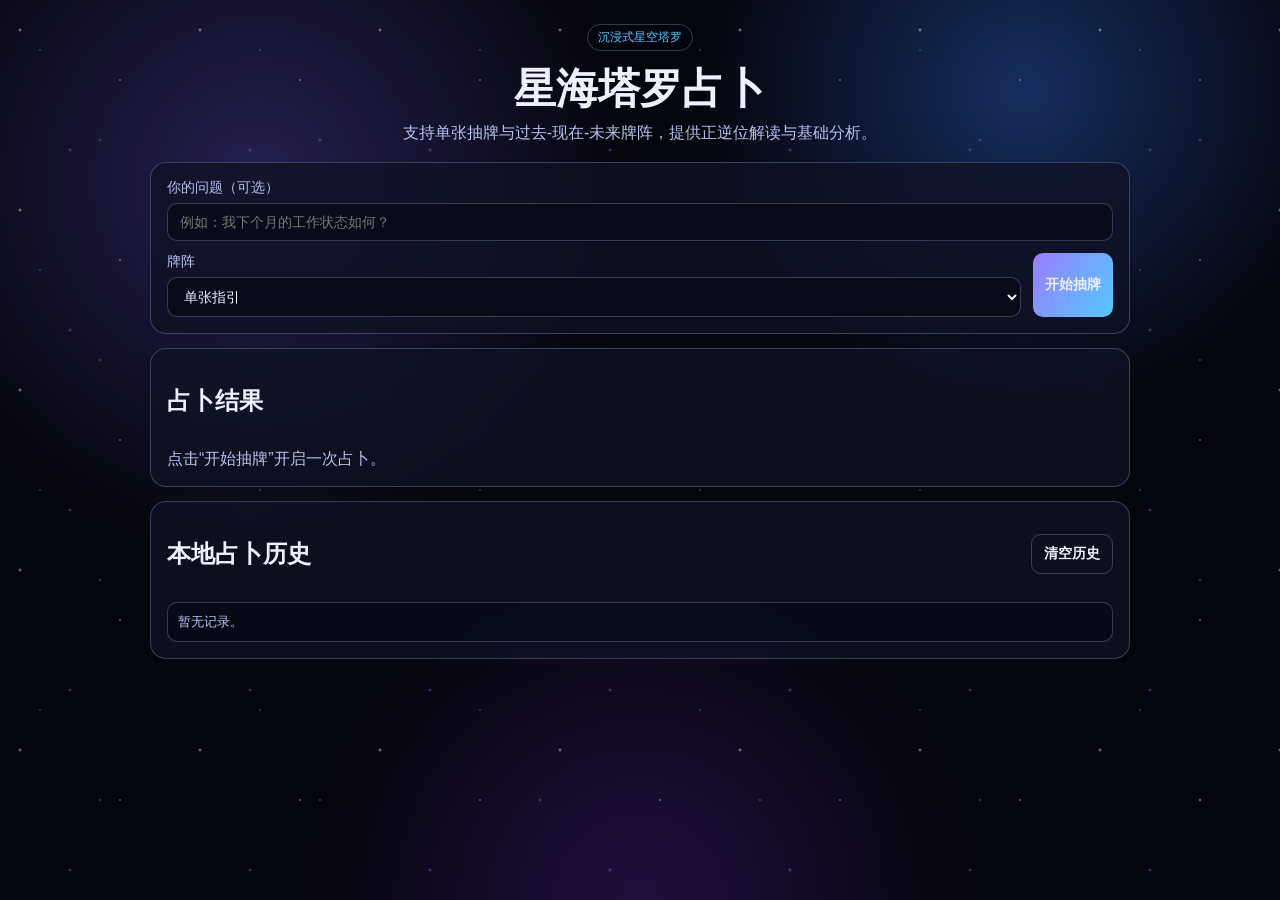
==== index.html @ a379fb2b "feat: implement pure frontend tarot divination web app Agent-Logs-Url: https://github.com/xingherume" ====
<!doctype html>
<html lang="zh-CN">
<head>
  <meta charset="UTF-8" />
  <meta name="viewport" content="width=device-width, initial-scale=1.0" />
  <title>星海塔罗 · 在线占卜</title>
  <link rel="stylesheet" href="./styles.css" />
</head>
<body>
  <div class="stars stars-a" aria-hidden="true"></div>
  <div class="stars stars-b" aria-hidden="true"></div>
  <main class="container">
    <header class="hero">
      <p class="tag">沉浸式星空塔罗</p>
      <h1>星海塔罗占卜</h1>
      <p class="subtitle">支持单张抽牌与过去-现在-未来牌阵，提供正逆位解读与基础分析。</p>
    </header>

    <section class="panel controls" aria-label="抽牌设置">
      <label>
        你的问题（可选）
        <input id="questionInput" type="text" maxlength="80" placeholder="例如：我下个月的工作状态如何？" />
      </label>
      <div class="control-row">
        <label>
          牌阵
          <select id="spreadSelect">
            <option value="single">单张指引</option>
            <option value="ppf">过去 · 现在 · 未来</option>
          </select>
        </label>
        <button id="drawBtn" type="button">开始抽牌</button>
      </div>
    </section>

    <section class="panel" aria-live="polite">
      <h2>占卜结果</h2>
      <div id="resultCards" class="cards"></div>
      <p id="analysisText" class="analysis">点击“开始抽牌”开启一次占卜。</p>
    </section>

    <section class="panel" aria-label="历史记录">
      <div class="history-head">
        <h2>本地占卜历史</h2>
        <button id="clearHistoryBtn" class="ghost" type="button">清空历史</button>
      </div>
      <ul id="historyList" class="history-list"></ul>
    </section>
  </main>
  <script src="./script.js"></script>
</body>
</html>
---- styles.css ----
:root {
  color-scheme: dark;
  --bg: #05050d;
  --panel: rgba(16, 18, 37, 0.78);
  --line: rgba(188, 199, 255, 0.26);
  --text: #edf0ff;
  --subtext: #b8c1ea;
  --accent: #9a7dff;
  --accent-2: #53c9ff;
}

* { box-sizing: border-box; }

body {
  margin: 0;
  font-family: "Noto Sans SC", "PingFang SC", "Microsoft YaHei", sans-serif;
  color: var(--text);
  min-height: 100vh;
  background:
    radial-gradient(circle at 20% 20%, #251f4f 0%, transparent 30%),
    radial-gradient(circle at 80% 10%, #152d5d 0%, transparent 25%),
    radial-gradient(circle at 50% 100%, #1f0f3d 0%, transparent 30%),
    var(--bg);
  overflow-x: hidden;
}

.stars {
  position: fixed;
  inset: 0;
  pointer-events: none;
  background-repeat: repeat;
  animation: twinkle 8s linear infinite;
}

.stars-a {
  background-image: radial-gradient(2px 2px at 20px 30px, rgba(255,255,255,.6), transparent),
                    radial-gradient(1.5px 1.5px at 120px 80px, rgba(255,255,255,.5), transparent),
                    radial-gradient(1.8px 1.8px at 70px 150px, rgba(154,125,255,.6), transparent);
  background-size: 180px 180px;
}

.stars-b {
  opacity: 0.6;
  animation-duration: 12s;
  background-image: radial-gradient(1.5px 1.5px at 40px 50px, rgba(83,201,255,.7), transparent),
                    radial-gradient(2px 2px at 100px 140px, rgba(255,255,255,.4), transparent);
  background-size: 220px 220px;
}

@keyframes twinkle {
  0%, 100% { transform: translateY(0); opacity: 0.7; }
  50% { transform: translateY(-12px); opacity: 1; }
}

.container {
  width: min(980px, 92vw);
  margin: 0 auto;
  padding: 24px 0 36px;
  position: relative;
  z-index: 1;
}

.hero {
  text-align: center;
  margin-bottom: 18px;
}

.tag {
  display: inline-block;
  margin: 0;
  padding: 4px 10px;
  border: 1px solid var(--line);
  border-radius: 999px;
  color: var(--accent-2);
  font-size: 12px;
}

h1 {
  margin: 10px 0 6px;
  font-size: clamp(28px, 5vw, 42px);
}

.subtitle {
  margin: 0;
  color: var(--subtext);
}

.panel {
  background: var(--panel);
  border: 1px solid var(--line);
  border-radius: 16px;
  padding: 16px;
  backdrop-filter: blur(8px);
  margin-top: 14px;
}

.controls label {
  display: grid;
  gap: 6px;
  color: var(--subtext);
  font-size: 14px;
}

input, select, button {
  border-radius: 10px;
  border: 1px solid var(--line);
  background: rgba(10, 12, 26, 0.9);
  color: var(--text);
  padding: 10px 12px;
  font-size: 14px;
}

.control-row {
  display: grid;
  grid-template-columns: 1fr auto;
  gap: 12px;
  margin-top: 12px;
}

button {
  cursor: pointer;
  background: linear-gradient(120deg, var(--accent), var(--accent-2));
  border: none;
  font-weight: 600;
}

button.ghost {
  background: transparent;
  border: 1px solid var(--line);
}

.cards {
  display: grid;
  grid-template-columns: repeat(auto-fit, minmax(200px, 1fr));
  gap: 12px;
}

.card {
  border: 1px solid var(--line);
  border-radius: 12px;
  padding: 12px;
  background: rgba(8, 10, 22, 0.82);
}

.card h3 {
  margin: 0 0 6px;
  font-size: 16px;
}

.meta {
  margin: 0 0 8px;
  color: var(--accent-2);
  font-size: 12px;
}

.analysis {
  margin: 12px 0 0;
  color: var(--subtext);
}

.history-head {
  display: flex;
  align-items: center;
  justify-content: space-between;
  gap: 10px;
}

.history-list {
  margin: 12px 0 0;
  padding: 0;
  list-style: none;
  display: grid;
  gap: 10px;
}

.history-item {
  border: 1px solid var(--line);
  border-radius: 10px;
  padding: 10px;
  background: rgba(7, 9, 20, 0.7);
  color: var(--subtext);
  font-size: 13px;
}

.history-item strong {
  color: var(--text);
}

@media (max-width: 600px) {
  .container { width: min(96vw, 980px); padding-top: 18px; }
  .control-row { grid-template-columns: 1fr; }
  .history-head { flex-direction: column; align-items: flex-start; }
}
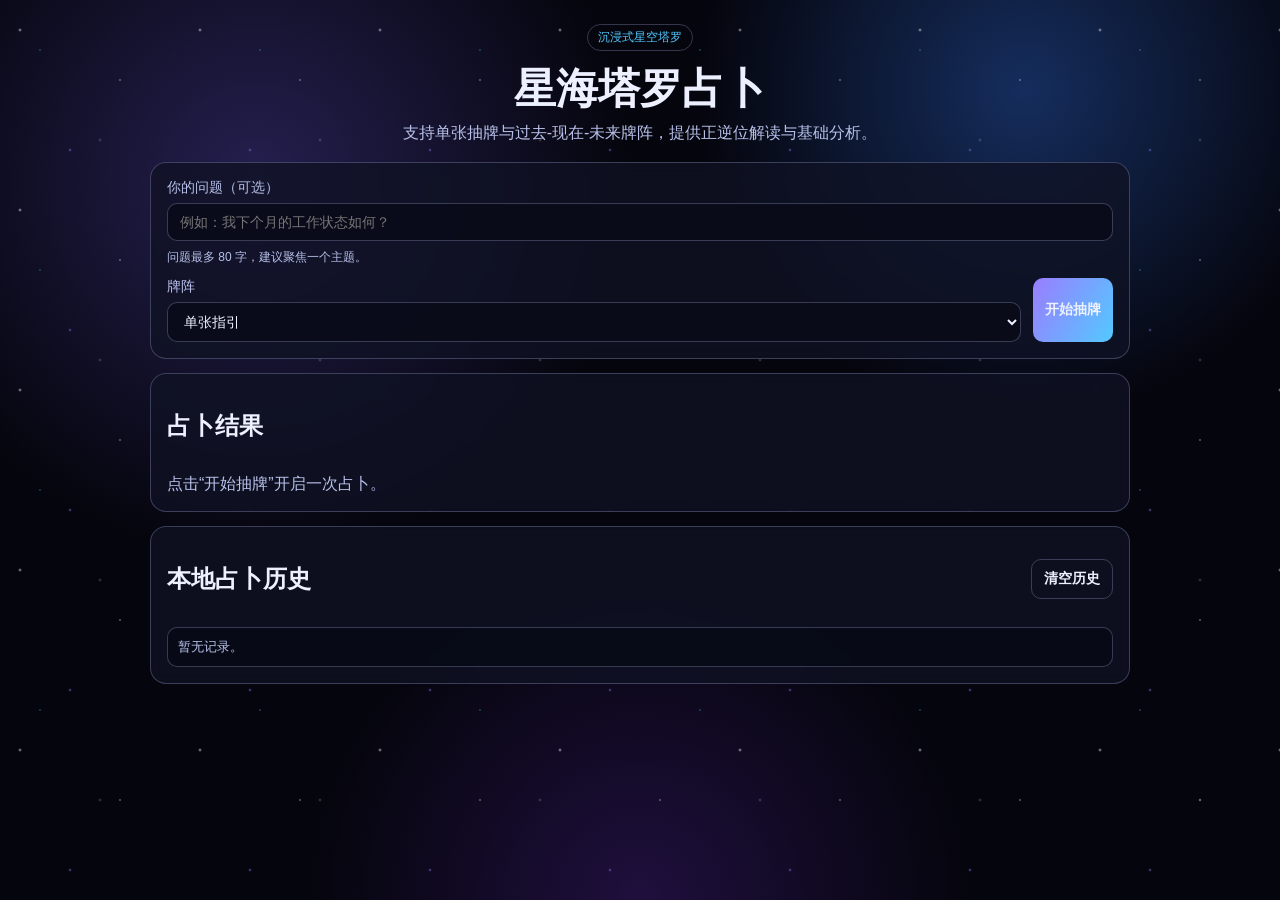
==== commit 7078a91c: "chore: add history limit constant and question length hint Agent-Logs-Url: https://github.com/xinghe" ====
--- a/index.html
+++ b/index.html
@@ -21,6 +21,7 @@
         你的问题（可选）
         <input id="questionInput" type="text" maxlength="80" placeholder="例如：我下个月的工作状态如何？" />
       </label>
+      <p class="hint">问题最多 80 字，建议聚焦一个主题。</p>
       <div class="control-row">
         <label>
           牌阵
--- a/styles.css
+++ b/styles.css
@@ -101,6 +101,12 @@
   font-size: 14px;
 }
 
+.hint {
+  margin: 8px 0 0;
+  color: var(--subtext);
+  font-size: 12px;
+}
+
 input, select, button {
   border-radius: 10px;
   border: 1px solid var(--line);
